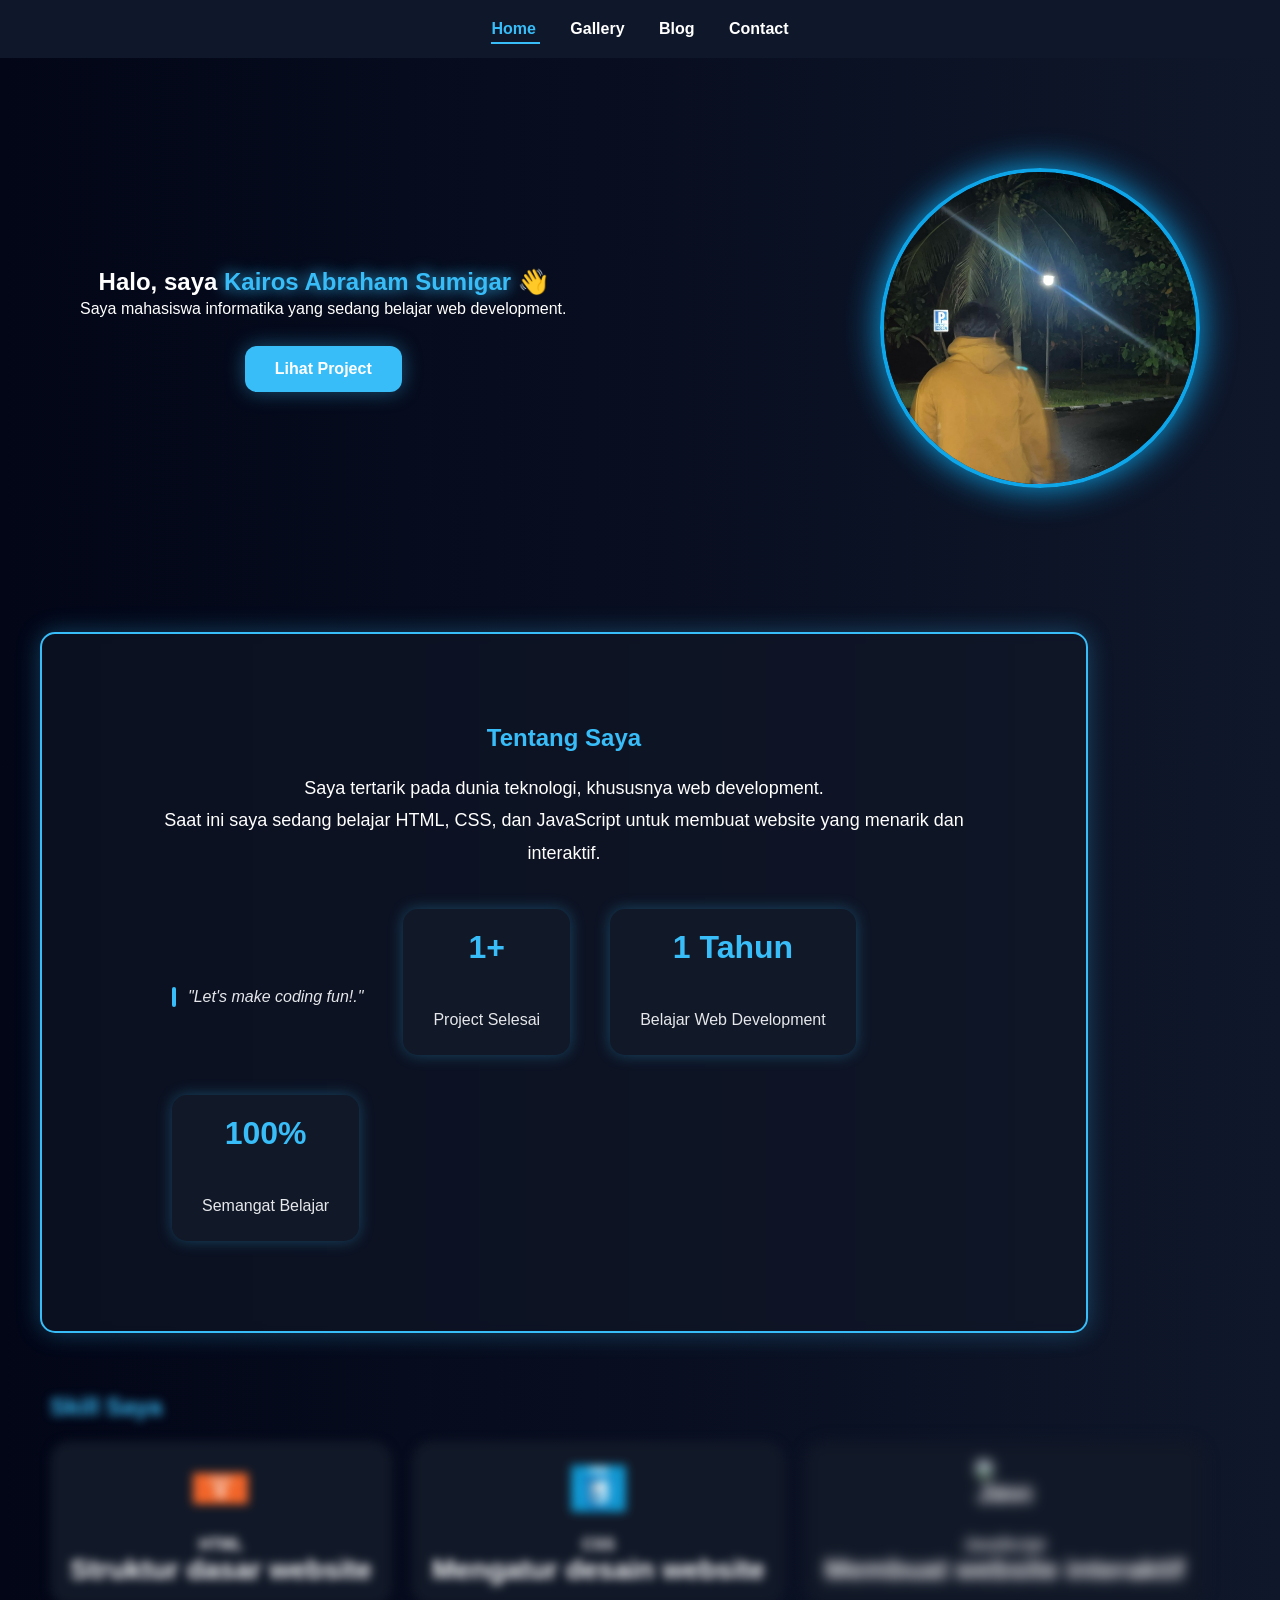
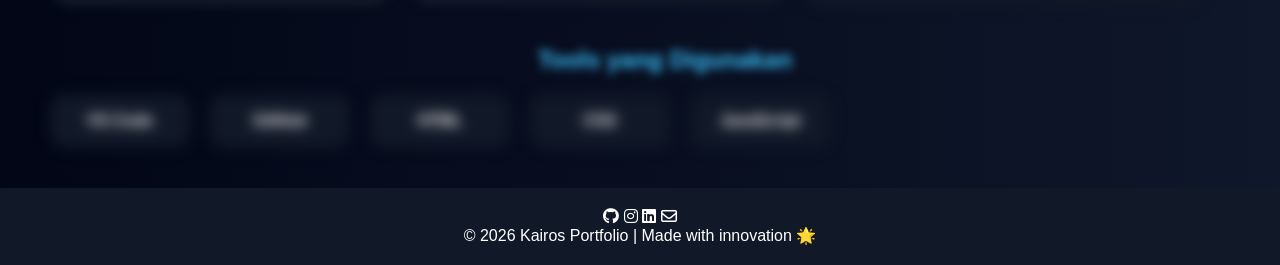
==== index.html @ 2ebe6e96 "Upload all project files for Personal Homepage" ====
<!DOCTYPE html>
<html lang="id">

<head>

    <meta charset="UTF-8">

    <meta name="viewport"
    content="width=device-width, initial-scale=1.0">

    <title>Kairos Portofolio</title>

    <!-- CSS -->
    <link rel="stylesheet" href="style.css">

    <!-- ICON -->
    <link rel="stylesheet"
    href="https://cdnjs.cloudflare.com/ajax/libs/font-awesome/6.5.1/css/all.min.css">

</head>

<body>

    <!-- NAVBAR -->
    <nav class="navbar">

        <a href="index.html" class="active">
            Home
        </a>

        <a href="gallery.html">
            Gallery
        </a>

        <a href="blog.html">
            Blog
        </a>

        <a href="contact.html">
            Contact
        </a>

    </nav>

    <!-- HERO -->
    <section class="hero">

        <!-- TEXT -->
        <div class="hero-text">

            <h1>
                Halo, saya
                <span>Kairos Abraham Sumigar</span> 👋
            </h1>

            <p>
                Saya mahasiswa informatika
                yang sedang belajar
                web development.
            </p>

            <div class="cta-buttons">

    <a href="https://github.com/thisiskayy/portofolio"
    target="_blank"
    class="btn-project">

        Lihat Project

    </a>

</div>

        </div>

        <!-- FOTO -->
        <div class="hero-image">

            <a href="#profile">

                <img src="image/profile.jpg"
                alt="Foto Profil"
                class="profile-img">

            </a>

        </div>

    </section>

    <!-- MODAL FOTO -->
    <div id="profile" class="modal">

        <a href="#" class="close">
            &times;
        </a>

        <img src="image/profile.jpg"
        class="modal-content">

    </div>

    <!-- ABOUT -->
<section class="about-box">
    <div class="about">
        <h2>Tentang Saya</h2>
        <div class="line"></div>
        <p>Saya tertarik pada dunia teknologi, khususnya web development.</p>
        <p>Saat ini saya sedang belajar HTML, CSS, dan JavaScript untuk membuat website yang menarik dan interaktif.</p>

        <div class="stats">
            <div class="quote">
    <p>"Let's make coding fun!."</p>
</div>
            <div class="stat-card">
                <h3>1+</h3>
                <p>Project Selesai</p>
            </div>
            <div class="stat-card">
                <h3>1 Tahun</h3>
                <p>Belajar Web Development</p>
            </div>
            <div class="stat-card">
                <h3>100%</h3>
                <p>Semangat Belajar</p>
            </div>
        </div>
    </div>
</section>



        <!-- SKILLS -->
<div class="skills hidden">
        <h2>Skill Saya</h2>
        <div class="line"></div>
        <div class="skill-container">

                <!-- HTML -->
                <div class="skill-card">

                    <img src="image/html.png"
                    alt="HTML">

                    <h3>HTML</h3>

                    <span>
                        Struktur dasar website
                    </span>

                </div>

                <!-- CSS -->
                <div class="skill-card">

                    <img src="image/css.png"
                    alt="CSS">

                    <h3>CSS</h3>

                    <span>
                        Mengatur desain website
                    </span>

                </div>

                <!-- JAVASCRIPT -->
                <div class="skill-card hidden">

                    <img src="image/javascript-Logo.png"
                    alt="JavaScript">

                    <h3>JavaScript</h3>

                    <span>
                        Membuat website interaktif
                    </span>

                </div>

            </div>

        </div>

    </section>

    <!-- TOOLS -->
<section class="tools hidden">
    <h2>Tools yang Digunakan</h2>

    <div class="tools-container hidden">

        <div class="tool-card">
            VS Code
        </div>

        <div class="tool-card">
            GitHub
        </div>

        <div class="tool-card">
            HTML
        </div>

        <div class="tool-card">
            CSS
        </div>

        <div class="tool-card">
            JavaScript
        </div>

    </div>

</section>

    <!-- FOOTER -->
    <footer>

        <div class="social">

            <i class="fa-brands fa-github"></i>

            <i class="fa-brands fa-instagram"></i>

            <i class="fa-brands fa-linkedin"></i>

            <i class="fa-regular fa-envelope"></i>

        </div>

        <p>
            © 2026 Kairos Portfolio | Made with innovation 🌟
        </p>

    </footer>

    <!-- JAVASCRIPT -->
    <script src="script.js"></script>

</body>

</html>
---- style.css ----
/* RESET */
*{
    margin:0;
    padding:0;
    box-sizing:border-box;
    font-family:'Segoe UI', sans-serif;
}

/* BODY */
body{
    background: linear-gradient(to right,#020617,#0f172a);
    color:white;
    min-height:100vh;
}

/* TOP BAR */
.top-bar{
    background:#111827;
    text-align:center;
    padding:15px;
    font-size:20px;
    font-weight:bold;
}

/* NAVBAR */
.navbar{
    padding:20px;
    text-align:center;
    background:#0f172a;
}

.navbar a{
    color:white;
    text-decoration:none;
    margin:0 15px;
    font-weight:bold;
    transition:0.3s;
}

.navbar a:hover{
    color:#38bdf8;
    text-shadow:0 0 10px #38bdf8;
}

/* HERO */
.hero{
    display:flex;
    justify-content:space-between;
    align-items:center;
    padding:80px;
    gap:50px;
}

/* PROFILE */
.profile-img{
    width:320px;
    height:320px;
    object-fit:cover;
    border-radius:50%;
    border:4px solid #0ea5e9;
    box-shadow:0 0 35px #0ea5e9;
    transition:0.3s;
}

.profile-img:hover{
    transform:scale(1.05);
    box-shadow:0 0 50px #38bdf8;
}

/* ABOUT */
.about{
    padding:50px;
}

.about h2{
    color:#38bdf8;
    margin-bottom:20px;
}

.about p{
    line-height:1.8;
    font-size:18px;
}

/* SKILLS */
.skills{
    margin-top:40px;
    padding-left:50px;
}

.skills h2{
    color:#38bdf8;
    margin-bottom:20px;
}

/* SKILL TITLE */
.skill-card h3{
    font-size:16px;
    margin-top:10px;
    font-weight:bold;
}

.skill-container{
    display:flex;
    gap:20px;
    flex-wrap:wrap;
    margin-top:20px;
}

.skill-card{
    background:#111827;
    padding:20px;
    border-radius:20px;
    font-size:28px;
    font-weight:bold;
    transition:0.3s;

    display:flex;
flex-direction:column;
align-items:center;
justify-content:center;
}

.skill-card:hover{
    transform:translateY(-5px);
    box-shadow:0 0 25px #0ea5e9;
}

/* LOGO SKILL */
.skill-card img{
    width:55px;
    height:55px;
    object-fit:contain;
    margin-bottom:10px;
}

/* TEXT SKILL */
.skill-card p{
    font-size:20px;
    margin-top:10px;

    display:block;
margin:auto;
}

.gallery{
    display:flex;
    justify-content:center;
    align-items:center;
    gap:25px;
    padding:40px;
    flex-wrap:wrap;
}

.gallery img{
    width:280px;
    height:400px;
    object-fit:cover;
    border-radius:20px;
    transition:0.3s;
}

.gallery img:hover{
    transform:scale(1.03);
    box-shadow:0 0 20px #38bdf8;
}

/* BLOG */
.blog-container{
    display:grid;
    grid-template-columns:repeat(auto-fit,minmax(300px,1fr));
    gap:30px;
    padding:40px;
}

.blog-card{
    background:#1e293b;
    padding:25px;
    border-radius:15px;
}

.blog-card h2{
    color:#38bdf8;
    margin-bottom:15px;
}

/* CONTACT */
.contact-form{
    display:flex;
    flex-direction:column;
    width:300px;
    margin:20px auto;
}

.contact-form input,
.contact-form textarea{
    margin-bottom:15px;
    padding:12px;
    border:none;
    border-radius:10px;
    background:#334155;
    color:white;
}

.contact-form button{
    background:#38bdf8;
    color:white;
    border:none;
    padding:12px;
    border-radius:10px;
    cursor:pointer;
}

.note{
    display:none;
    margin:20px auto;
    padding:15px;
    width:300px;
    background:#16a34a;
    text-align:center;
    border-radius:10px;
}

#sent:target{
    display:block;
}

/* MODAL */
.modal{
    display:none;
    position:fixed;
    z-index:999;
    left:0;
    top:0;
    width:100%;
    height:100%;
    background:rgba(0,0,0,0.9);
    text-align:center;
}

.modal:target{
    display:block;
}

.modal-content{
    margin-top:50px;
    max-width:80%;
    max-height:80%;
    border-radius:10px;
}

.close{
    position:absolute;
    top:20px;
    right:35px;
    color:white;
    font-size:40px;
    text-decoration:none;
}

/* FOOTER */
footer{
    text-align:center;
    padding:20px;
    background:#111827;
    margin-top:40px;
}

/* RESPONSIVE */
@media(max-width:768px){

    .hero{
        flex-direction:column;
        text-align:center;
    }

    .hero h1{
        font-size:40px;
    }

    .thumb{
        width:220px;
    }

}

/* ACTIVE NAVBAR */
.navbar a.active{
    color:#38bdf8;
    border-bottom:2px solid #38bdf8;
    padding-bottom:5px;
}

/* INTRO ANIMATION */
.hero-text{
    animation:slideLeft 1s ease;
}

.hero-image{
    animation:slideRight 1s ease;
}

.skills{
    animation:fadeUp 1.2s ease;
}

.about{
    animation:fadeUp 1.4s ease;
}

/* ANIMATION */
@keyframes slideLeft{
    from{
        opacity:0;
        transform:translateX(-80px);
    }

    to{
        opacity:1;
        transform:translateX(0);
    }
}

@keyframes slideRight{
    from{
        opacity:0;
        transform:translateX(80px);
    }

    to{
        opacity:1;
        transform:translateX(0);
    }
}

@keyframes fadeUp{
    from{
        opacity:0;
        transform:translateY(60px);
    }

    to{
        opacity:1;
        transform:translateY(0);
    }
}

/* NAMA BIRU */
.hero-text span{
    color:#38bdf8;
    text-shadow:0 0 15px #38bdf8;
}

/* CTA BUTTON */
.cta-buttons{
    margin-top:25px;
}

.btn-project{
    display:inline-block;
    padding:14px 30px;
    background:#38bdf8;
    color:white;
    text-decoration:none;
    border-radius:12px;
    font-weight:bold;
    transition:0.3s;
    box-shadow:0 0 20px rgba(56,189,248,0.4);
}

.btn-project:hover{
    transform:translateY(-4px);
    background:#0ea5e9;
    box-shadow:0 0 30px #38bdf8;
}

html{
    scroll-behavior:smooth;
}

/* TOOLS */
.tools{
    margin-top:40px;
    padding-left:50px;
}

.tools h2{
    color:#38bdf8;
    margin-bottom:20px;
}

.tools-container{
    display:flex;
    gap:20px;
    flex-wrap:wrap;
    margin-top:20px;
}

.tool-card{
    background:#111827;
    padding:18px 30px;
    border-radius:15px;
    transition:0.3s;
    font-weight:bold;
}

.tool-card:hover{
    transform:translateY(-5px);
    box-shadow:0 0 20px #38bdf8;
}

.tool-card{
    min-width:140px;
    text-align:center;
}

/* State awal: Elemen tersembunyi */
.hidden {
    opacity: 0;
    filter: blur(5px); /* Efek blur halus */
    transform: translateY(30px); /* Muncul dari bawah */
    transition: all 1s ease; /* Durasi animasi 1 detik */
}

/* State akhir: Elemen muncul */
.show {
    opacity: 1;
    filter: blur(0);
    transform: translateY(0);
}

/* Tambahan: Jika ingin elemen muncul dari kiri atau kanan, 
   Anda bisa buat class tambahan seperti ini */
.hidden-left {
    opacity: 0;
    transform: translateX(-50px);
    transition: all 1s ease;
}

.show-left {
    opacity: 1;
    transform: translateX(0);
}


.stats {
    display: flex;
    justify-content: flex-start; /* geser ke kiri */
    gap: 40px;
    margin-top: 40px;
    flex-wrap: wrap;
    padding-left: 40px; /* tambahkan jarak dari kiri */
}

.stat-card {
    background: #111827;
    padding: 20px 30px;
    border-radius: 15px;
    text-align: center;
    box-shadow: 0 0 15px rgba(56,189,248,0.3);
    transition: 0.3s;
}

.stat-card h3 {
    font-size: 32px;
    color: #38bdf8;
    margin-bottom: 40px;
}

.stat-card p {
    font-size: 16px;
    color: #e5e7eb;
}

.stat-card:hover {
    transform: translateY(-5px);
    box-shadow: 0 0 25px #38bdf8;
}

.about-box {
    border: 2px solid #38bdf8; /* garis biru neon */
    border-radius: 15px;
    padding: 40px;
    margin: 60px auto;
    width: 85%;
    background: rgba(17, 24, 39, 0.6);
    box-shadow: 0 0 25px rgba(56,189,248,0.3);
    backdrop-filter: blur(5px);

    /* tambahan untuk geser ke kiri */
    margin-left: 40px;   /* geser kotak ke kiri */
    width: calc(85% - 40px); /* sesuaikan lebar agar tidak kepotong */
}

.quote {
    margin-top: 30px;
    display: flex;              /* pakai flex agar garis sejajar teks */
    align-items: center;        /* garis sejajar tengah teks */
    gap: 12px;                  /* jarak antara garis dan teks */
}

.quote::before {
    content: "";
    display: block;
    width: 4px;                 /* tebal garis */
    height: 20px;               /* panjang garis (lebih pendek) */
    background: #38bdf8;        /* warna biru */
    border-radius: 2px;
}

.quote p {
    margin: 0;
    font-size: 16px;
    font-style: italic;
    color: #e5e7eb;
}

.gallery {
  display: flex;
  justify-content: center;   /* sejajar di tengah */
  gap: 20px;
  margin: 20px 0;            /* jarak atas-bawah lebih kecil */
  position: relative;
  top: -30px;                /* geser naik 30px */
}

.gallery-item {
  position: relative;
}

.thumb {
  width: 220px;   /* ukuran normal */
  border-radius: 12px;
  cursor: pointer;
}

.overlay {
  position: absolute;
  bottom: 8px;
  left: 0;
  right: 0;
  background: rgba(0,0,0,0.6);
  color: #fff;
  text-align: center;
  font-size: 14px;
  padding: 4px 0;
  opacity: 0;
  transition: opacity 0.3s ease;
  border-radius: 0 0 12px 12px;
}

.gallery-item:hover .overlay {
  opacity: 1; /* muncul saat hover */
}

.hidden {
    opacity: 0;
    filter: blur(5px);
    transform: translateY(30px);
    transition: all 1s ease;
}

.show {
    opacity: 1;
    filter: blur(0);
    transform: translateY(0);
}

.gallery img.hidden {
  opacity: 0;
  transform: translateY(20px);
  transition: opacity 1s ease, transform 1s ease;
}

.gallery img.show {
  opacity: 1;
  transform: translateY(0);
}

.caption {
  text-align: center;          
  font-size: 22px;             
  font-family: 'Poppins', sans-serif; /* font keren */
  margin-top: -5px;            /* naik sedikit ke atas */
  margin-bottom: 20px;         
}


.gallery {
  display: flex;
  justify-content: center;
  gap: 30px;
  flex-wrap: wrap;
  margin-top: 30px;   /* turunkan posisi gallery */
  padding: 20px;
}

.gallery-item {
  display: flex;
  flex-direction: column;
  align-items: center;
}

.place-card {
  background: rgba(30,41,59,0.95);
  padding: 20px;
  border-radius: 12px;
  text-align: center;
  box-shadow: 0 0 15px rgba(56,189,248,0.4);
  width: 250px;
}

.place-name {
  color: #38bdf8;
  font-size: 20px;
  font-weight: bold;
  margin-bottom: 15px;
}

.details a {
  color: #38bdf8;
  text-decoration: none;
  font-weight: bold;
  transition: 0.3s;
}

.details a:hover {
  color: #0ea5e9;
  text-shadow: 0 0 8px #38bdf8;
}

.hidden {
  opacity: 0;
  transform: translateY(20px); /* turun sedikit */
  transition: opacity 1s ease, transform 1s ease;
}

.show {
  opacity: 1;
  transform: translateY(0);
}

.blog-section {
  display: flex;
  flex-direction: column;
  gap: 40px;
  margin: 40px auto;
  max-width: 900px;
}

.blog-item {
  display: flex;
  align-items: flex-start;
  gap: 20px;
  animation: fadeInUp 1.2s ease forwards;
}

.blog-img {
  width: 180px;          /* tidak besar */
  border-radius: 10px;
  object-fit: cover;
}

.blog-text {
  flex: 1;
}

.blog-text h2 {
  font-family: 'Poppins', sans-serif;
  margin-bottom: 10px;
}

.blog-text p {
  line-height: 1.6;
  font-size: 16px;
}

/* Animasi muncul pelan-pelan */
@keyframes fadeInUp {
  from {
    opacity: 0;
    transform: translateY(20px);
  }
  to {
    opacity: 1;
    transform: translateY(0);
  }
}

section {
  text-align: center;
  margin-top: 30px;
}

section h2 {
  font-family: 'Poppins', sans-serif;
  margin-bottom: 10px;
}

section p {
  font-size: 16px;
  line-height: 1.6;
}

/* Form styling */
.contact-form {
  display: flex;
  flex-direction: column;
  align-items: center;
  max-width: 400px;
  margin: 30px auto;
  background: rgba(30,41,59,0.9);
  padding: 20px;
  border-radius: 10px;
  box-shadow: 0 0 15px rgba(56,189,248,0.4);
}

.contact-form label {
  align-self: flex-start;
  margin-bottom: 5px;
  font-weight: bold;
  color: #38bdf8;
}

.contact-form input,
.contact-form textarea {
  width: 100%;
  padding: 10px;
  margin-bottom: 15px;
  border: none;
  border-radius: 6px;
  font-size: 15px;
}

.contact-form button {
  background-color: #38bdf8;
  color: #fff;
  border: none;
  padding: 10px 20px;
  border-radius: 6px;
  cursor: pointer;
  transition: 0.3s;
}

.contact-form button:hover {
  background-color: #0ea5e9;
}

/* Pesan sukses */
.note {
  text-align: center;
  margin-top: 20px;
  color: #22c55e;
  font-weight: bold;
  opacity: 0;
  animation: fadeIn 1.2s ease forwards;
}

@keyframes fadeIn {
  to {
    opacity: 1;
  }
}
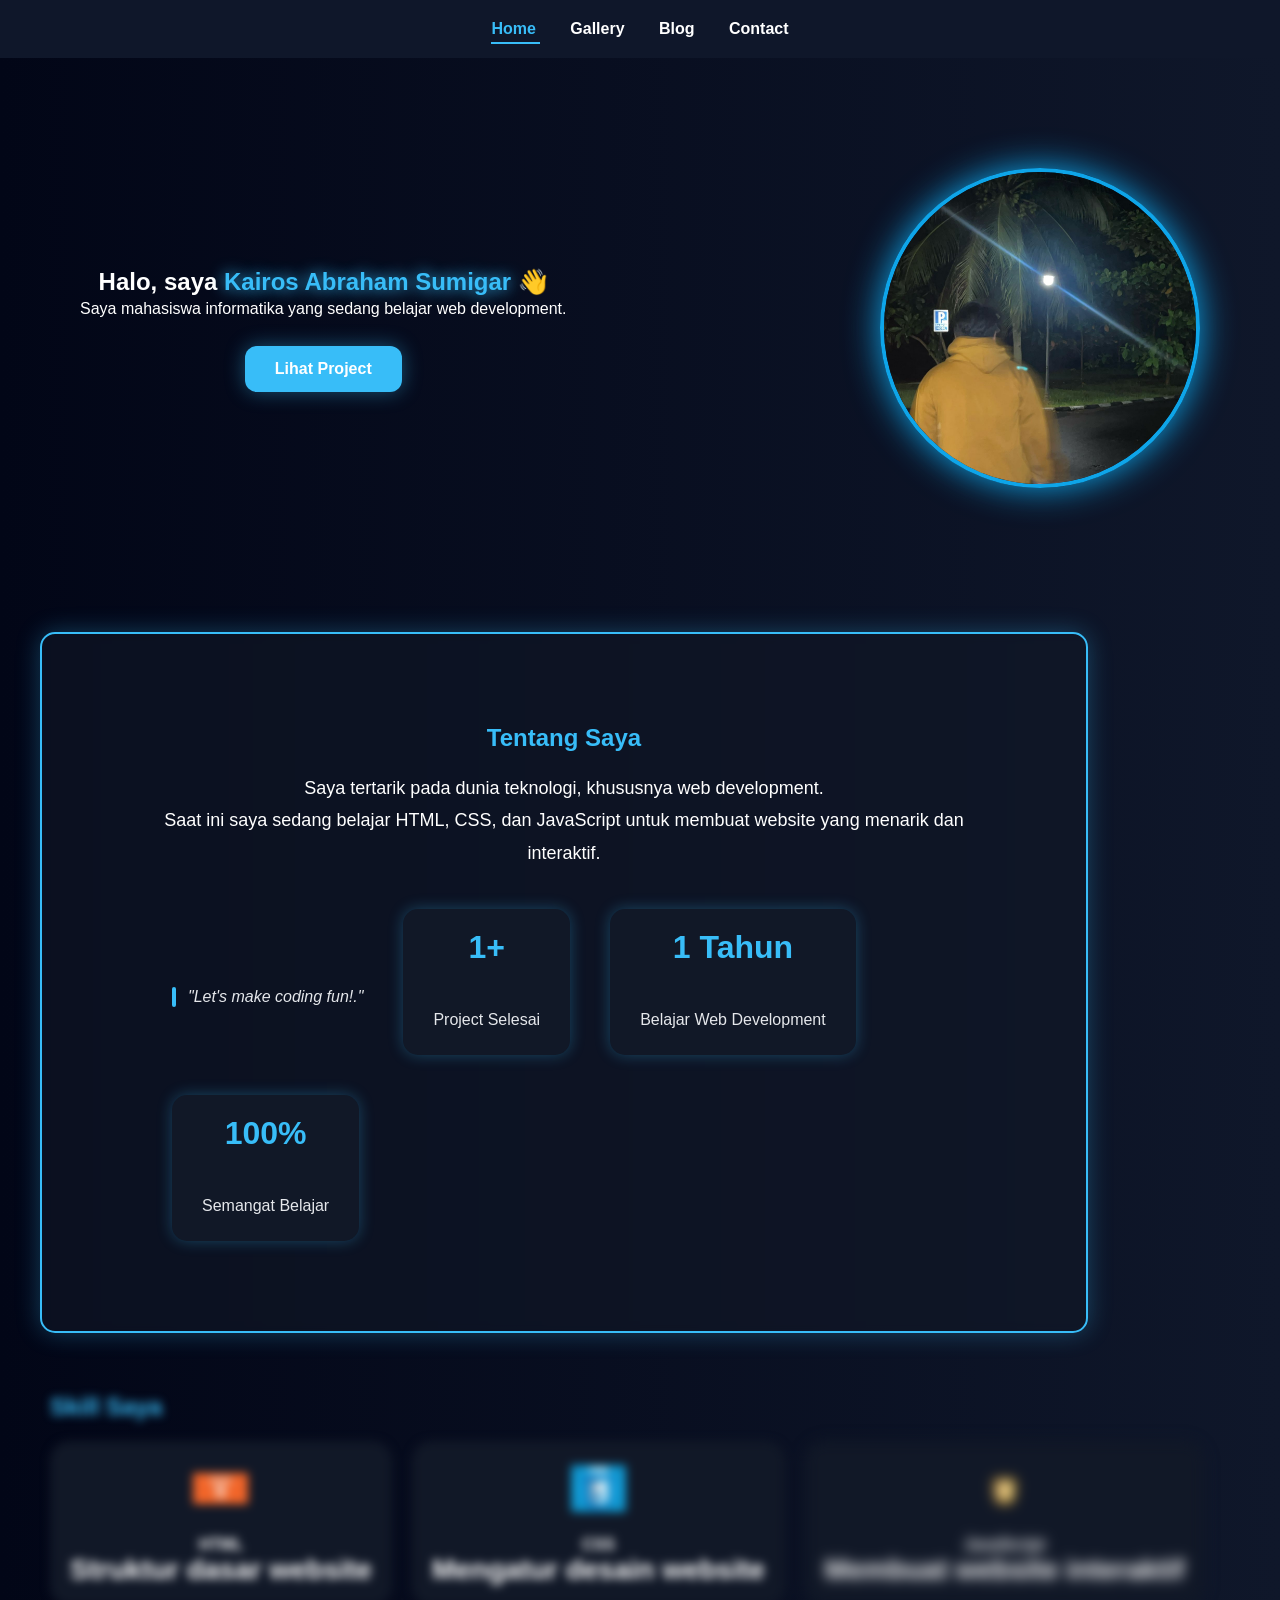
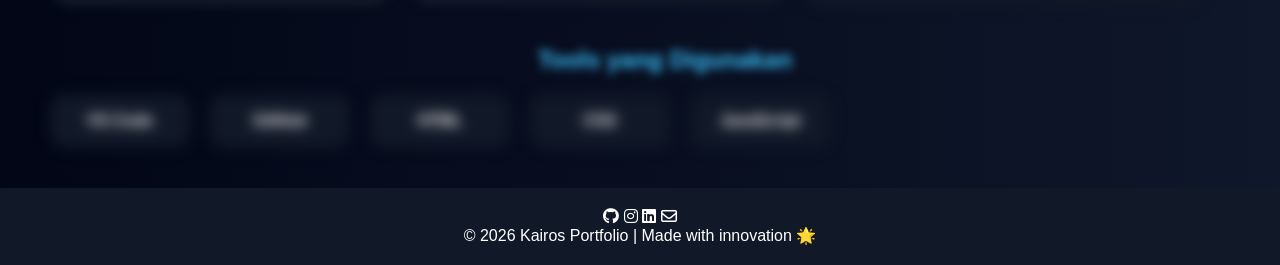
==== commit 9948a0a7: "Update index.html" ====
--- a/index.html
+++ b/index.html
@@ -167,7 +167,7 @@
                 <!-- JAVASCRIPT -->
                 <div class="skill-card hidden">
 
-                    <img src="image/javascript-Logo.png"
+                    <img src="image/JavaScript-Logo.png"
                     alt="JavaScript">
 
                     <h3>JavaScript</h3>
@@ -240,4 +240,4 @@
 
 </body>
 
-</html>+</html>
